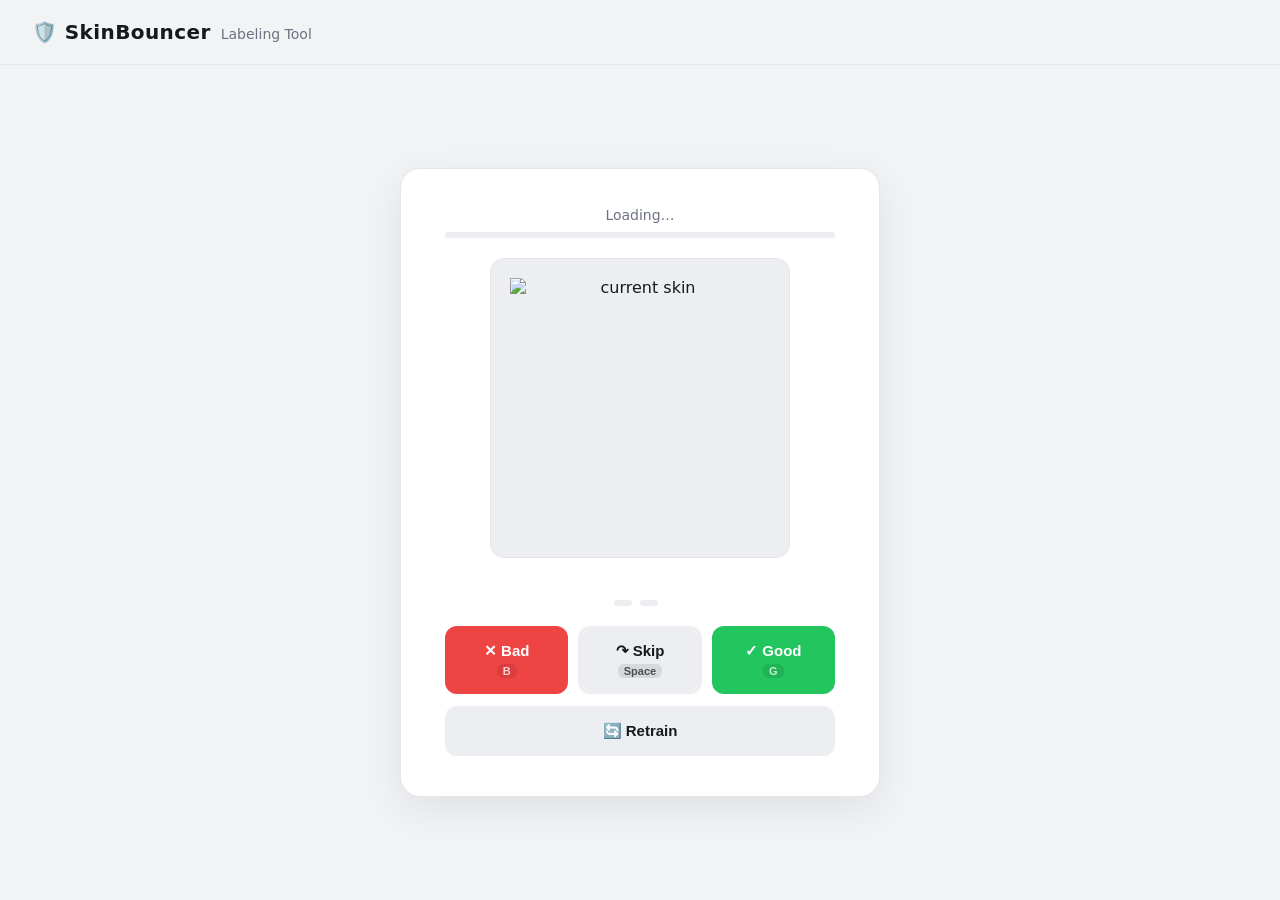
==== labeling_tool/web/index.html @ 82145b78 "Live training progress and cross-run comparison for the Retrain button Retrain now runs on a backgro" ====
<!doctype html>
<html lang="en">
<head>
  <meta charset="utf-8" />
  <title>SkinBouncer Labeling Tool</title>
  <link rel="stylesheet" href="style.css" />
</head>
<body>
  <header class="topbar">
    <span class="logo">🛡️ SkinBouncer</span>
    <span class="subtitle">Labeling Tool</span>
  </header>

  <main class="stage">
    <div class="card">
      <div class="progress">
        <span id="progress-text">Loading…</span>
        <div class="progress-bar"><div id="progress-fill" class="progress-fill"></div></div>
      </div>

      <div class="image-frame">
        <img id="skin-image" alt="current skin" />
        <div id="done-message" class="done-message hidden">
          <div class="done-emoji">🎉</div>
          <div>All images reviewed!</div>
        </div>
      </div>

      <div id="filename" class="filename"></div>

      <div id="meta-row" class="meta-row hidden">
        <span id="meta-recorded" class="meta-badge"></span>
        <span id="meta-reason" class="meta-badge"></span>
        <span id="meta-prob" class="meta-prob"></span>
      </div>

      <div class="actions">
        <button id="btn-bad" class="btn btn-bad" onclick="decide('bad')">
          ✕ Bad <span class="key">B</span>
        </button>
        <button id="btn-skip" class="btn btn-skip" onclick="decide('skip')">
          ↷ Skip <span class="key">Space</span>
        </button>
        <button id="btn-good" class="btn btn-good" onclick="decide('good')">
          ✓ Good <span class="key">G</span>
        </button>
      </div>

      <div id="training-progress" class="training-progress hidden">
        <div id="training-epoch-label" class="training-epoch-label"></div>
        <canvas id="training-chart" width="392" height="120"></canvas>
      </div>

      <div id="run-comparison" class="run-comparison hidden"></div>

      <button id="btn-retrain" class="btn btn-retrain hidden" onclick="retrain()">🔄 Retrain</button>
    </div>
  </main>

  <script src="app.js"></script>
</body>
</html>
---- labeling_tool/web/style.css ----
:root {
  --bg: #f2f3f5;
  --panel: #ffffff;
  --panel-border: #e4e6eb;
  --text: #16181d;
  --muted: #6b7280;
  --frame-bg: #eceef1;
  --neutral-btn: #eceef1;
  --neutral-btn-hover: #e2e4e9;
  --good: #22c55e;
  --bad: #ef4444;
  --accent: #14b8a6;
}

@media (prefers-color-scheme: dark) {
  :root {
    --bg: #16181d;
    --panel: #1e2128;
    --panel-border: #2b2f38;
    --text: #f5f6f8;
    --muted: #9099a8;
    --frame-bg: #14161b;
    --neutral-btn: #2b2f38;
    --neutral-btn-hover: #363b46;
  }
}

* {
  box-sizing: border-box;
}

html, body {
  height: 100%;
  margin: 0;
}

body {
  background: var(--bg);
  color: var(--text);
  font-family: "Segoe UI", "Inter", system-ui, sans-serif;
  display: flex;
  flex-direction: column;
  user-select: none;
}

.topbar {
  padding: 20px 32px;
  display: flex;
  align-items: baseline;
  gap: 10px;
  border-bottom: 1px solid var(--panel-border);
}

.logo {
  font-size: 20px;
  font-weight: 700;
  letter-spacing: 0.02em;
}

.subtitle {
  color: var(--muted);
  font-size: 14px;
}

.stage {
  flex: 1;
  display: flex;
  align-items: center;
  justify-content: center;
  padding: 24px;
}

.card {
  background: var(--panel);
  border: 1px solid var(--panel-border);
  border-radius: 20px;
  padding: 36px 44px 40px;
  width: 480px;
  box-shadow: 0 12px 40px rgba(0, 0, 0, 0.08);
  text-align: center;
}

.progress {
  margin-bottom: 20px;
}

#progress-text {
  font-size: 14px;
  color: var(--muted);
}

.progress-bar {
  margin-top: 8px;
  height: 6px;
  border-radius: 3px;
  background: var(--neutral-btn);
  overflow: hidden;
}

.progress-fill {
  height: 100%;
  width: 0%;
  background: var(--accent);
  transition: width 0.2s ease;
}

.image-frame {
  position: relative;
  width: 300px;
  height: 300px;
  margin: 0 auto 16px;
  background: var(--frame-bg);
  border: 1px solid var(--panel-border);
  border-radius: 14px;
  display: flex;
  align-items: center;
  justify-content: center;
  overflow: hidden;
}

#skin-image {
  width: 260px;
  height: 260px;
  object-fit: contain;
  image-rendering: pixelated;
}

.done-message {
  position: absolute;
  inset: 0;
  display: flex;
  flex-direction: column;
  align-items: center;
  justify-content: center;
  gap: 8px;
  font-size: 16px;
  font-weight: 600;
}

.done-emoji {
  font-size: 42px;
}

.hidden {
  display: none;
}

.filename {
  color: var(--muted);
  font-size: 13px;
  margin-bottom: 24px;
  min-height: 16px;
  word-break: break-all;
}

.meta-row {
  display: flex;
  align-items: center;
  justify-content: center;
  gap: 8px;
  margin: -14px 0 20px;
  flex-wrap: wrap;
}

.meta-badge {
  font-size: 12px;
  font-weight: 600;
  padding: 3px 9px;
  border-radius: 999px;
  background: var(--neutral-btn);
  color: var(--text);
}

.meta-prob {
  font-size: 12px;
  color: var(--muted);
  font-variant-numeric: tabular-nums;
}

.actions {
  display: flex;
  gap: 10px;
  justify-content: center;
}

.btn {
  flex: 1;
  border: 2px solid transparent;
  border-radius: 12px;
  padding: 14px 10px;
  font-size: 15px;
  font-weight: 700;
  cursor: pointer;
  display: flex;
  flex-direction: column;
  align-items: center;
  gap: 4px;
  transition: filter 0.08s ease, transform 0.08s ease, border-color 0.08s ease;
}

.btn:hover {
  filter: brightness(1.06);
}

.btn:active {
  transform: scale(0.96);
}

.btn:focus-visible {
  outline: none;
  border-color: var(--accent);
}

.btn:disabled {
  opacity: 0.6;
  cursor: default;
  transform: none;
}

.btn .key {
  font-size: 11px;
  font-weight: 600;
  opacity: 0.75;
  background: rgba(0, 0, 0, 0.12);
  padding: 1px 6px;
  border-radius: 6px;
}

.btn-good {
  background: var(--good);
  color: #ffffff;
}

.btn-bad {
  background: var(--bad);
  color: #ffffff;
}

.btn-skip {
  background: var(--neutral-btn);
  color: var(--text);
}

.btn-skip:hover {
  background: var(--neutral-btn-hover);
}

.btn-retrain {
  width: 100%;
  margin-top: 12px;
  background: var(--neutral-btn);
  color: var(--text);
}

.btn-retrain:hover {
  background: var(--neutral-btn-hover);
}

.training-progress {
  margin-top: 14px;
  padding: 12px;
  border: 1px solid var(--panel-border);
  border-radius: 12px;
  background: var(--frame-bg);
}

.training-epoch-label {
  font-size: 12px;
  color: var(--muted);
  margin-bottom: 6px;
  font-variant-numeric: tabular-nums;
}

#training-chart {
  display: block;
  width: 100%;
  height: 120px;
}

.run-comparison {
  margin-top: 14px;
  padding: 10px 12px;
  border-radius: 12px;
  background: var(--neutral-btn);
  font-size: 12px;
  color: var(--text);
  text-align: left;
  line-height: 1.6;
}

/* Marks whichever of Good/Bad matches the image's currently recorded class, in the
   active-learning queue - so the user sees at a glance which click is a confirmation
   vs. a relabel before pressing it. Unused (never applied) in the plain labeling tool. */
.btn-current {
  border-color: var(--accent);
  box-shadow: 0 0 0 2px var(--accent) inset;
}
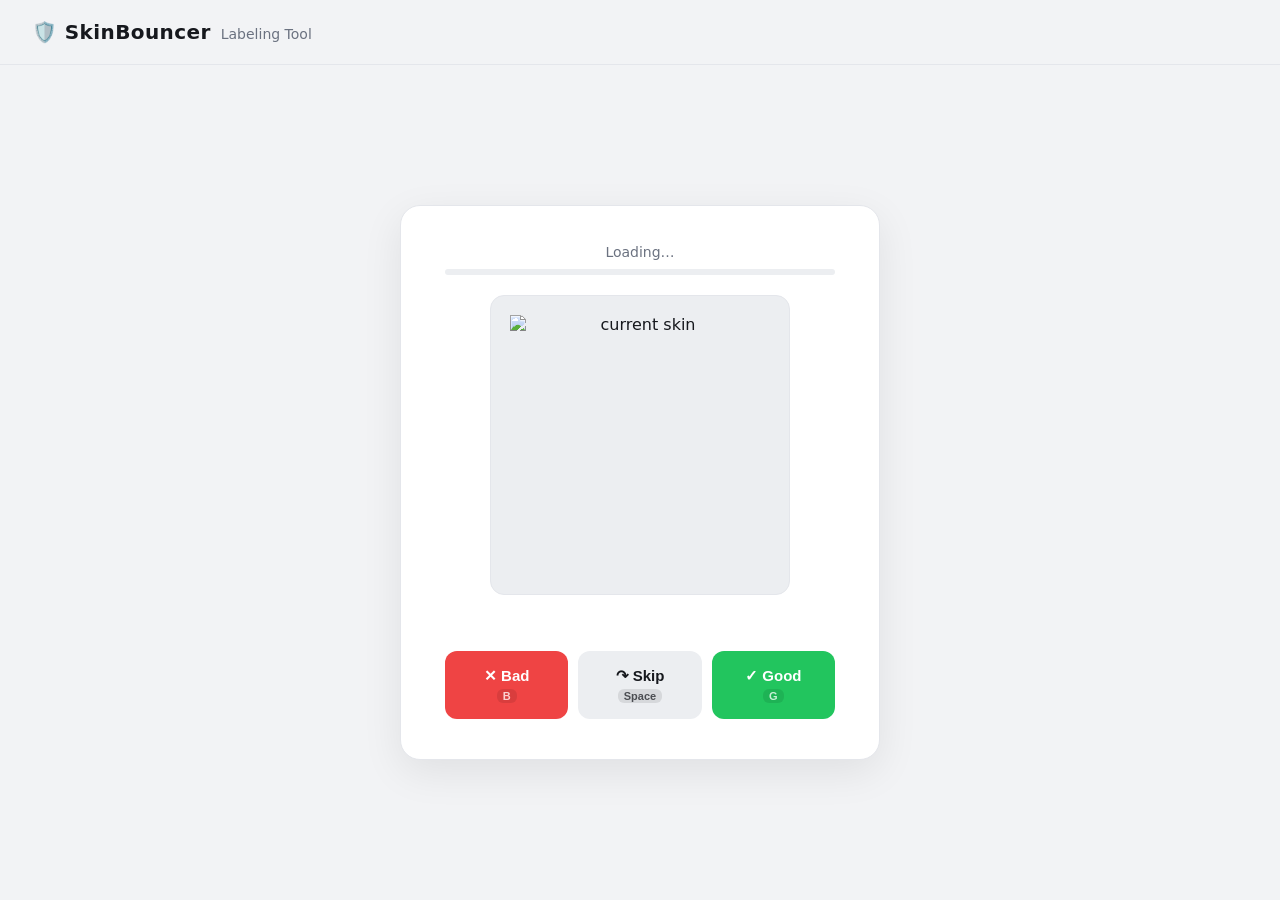
==== commit d4eab15d: "feat: Add test confusion matrix and improve training visualizations Introduce a new confusion matrix" ====
--- a/labeling_tool/web/index.html
+++ b/labeling_tool/web/index.html
@@ -48,10 +48,30 @@
 
       <div id="training-progress" class="training-progress hidden">
         <div id="training-epoch-label" class="training-epoch-label"></div>
-        <canvas id="training-chart" width="392" height="120"></canvas>
+        <div class="chart-legend">
+          <span class="legend-item"><span class="legend-swatch swatch-train"></span>Training</span>
+          <span class="legend-item"><span class="legend-swatch swatch-val"></span>Validation (unseen during training)</span>
+        </div>
+        <canvas id="training-chart" width="392" height="150"></canvas>
       </div>
 
       <div id="run-comparison" class="run-comparison hidden"></div>
+
+      <div id="confusion-matrix" class="confusion-matrix hidden">
+        <div id="confusion-matrix-headline" class="confusion-matrix-headline"></div>
+        <div class="confusion-matrix-grid">
+          <div class="cm-corner"></div>
+          <div class="cm-axis-label">Predicted good</div>
+          <div class="cm-axis-label">Predicted bad</div>
+          <div class="cm-axis-label">Actually good</div>
+          <div id="cm-tn" class="confusion-matrix-cell correct"></div>
+          <div id="cm-fp" class="confusion-matrix-cell incorrect"></div>
+          <div class="cm-axis-label">Actually bad</div>
+          <div id="cm-fn" class="confusion-matrix-cell incorrect"></div>
+          <div id="cm-tp" class="confusion-matrix-cell correct"></div>
+        </div>
+        <div class="confusion-matrix-caption">Measured on test images the model never trained or tuned on.</div>
+      </div>
 
       <button id="btn-retrain" class="btn btn-retrain hidden" onclick="retrain()">🔄 Retrain</button>
     </div>
--- a/labeling_tool/web/style.css
+++ b/labeling_tool/web/style.css
@@ -10,6 +10,10 @@
   --good: #22c55e;
   --bad: #ef4444;
   --accent: #14b8a6;
+  --series-train: #f59e0b;
+  --series-val: #14b8a6;
+  --good-tint: rgba(34, 197, 94, 0.14);
+  --bad-tint: rgba(239, 68, 68, 0.14);
 }
 
 @media (prefers-color-scheme: dark) {
@@ -22,6 +26,8 @@
     --frame-bg: #14161b;
     --neutral-btn: #2b2f38;
     --neutral-btn-hover: #363b46;
+    --good-tint: rgba(34, 197, 94, 0.22);
+    --bad-tint: rgba(239, 68, 68, 0.22);
   }
 }
 
@@ -141,8 +147,13 @@
   font-size: 42px;
 }
 
+/* !important: this utility class is applied alongside other classes (.btn, .meta-row,
+   ...) that set their own `display`. Without !important, equal-specificity cascade
+   order (not the .hidden toggle) would decide visibility - e.g. .btn's `display: flex`
+   sits later in this file than .hidden and would win, leaving "hidden" buttons visible
+   and clickable despite the class being set correctly. */
 .hidden {
-  display: none;
+  display: none !important;
 }
 
 .filename {
@@ -271,10 +282,39 @@
   font-variant-numeric: tabular-nums;
 }
 
+.chart-legend {
+  display: flex;
+  gap: 14px;
+  margin-bottom: 8px;
+}
+
+.legend-item {
+  display: flex;
+  align-items: center;
+  gap: 5px;
+  font-size: 11px;
+  color: var(--muted);
+}
+
+.legend-swatch {
+  width: 10px;
+  height: 10px;
+  border-radius: 2px;
+  flex: none;
+}
+
+.swatch-train {
+  background: var(--series-train);
+}
+
+.swatch-val {
+  background: var(--series-val);
+}
+
 #training-chart {
   display: block;
   width: 100%;
-  height: 120px;
+  height: 150px;
 }
 
 .run-comparison {
@@ -282,10 +322,131 @@
   padding: 10px 12px;
   border-radius: 12px;
   background: var(--neutral-btn);
-  font-size: 12px;
-  color: var(--text);
   text-align: left;
-  line-height: 1.6;
+}
+
+.run-comparison-headline {
+  font-size: 13px;
+  font-weight: 600;
+  margin-bottom: 10px;
+}
+
+.run-comparison-note {
+  font-size: 11px;
+  color: var(--muted);
+}
+
+.run-comparison-track {
+  display: flex;
+  align-items: flex-end;
+  gap: 8px;
+  height: 110px;
+}
+
+.run-comparison-bar {
+  flex: 1;
+  display: flex;
+  flex-direction: column;
+  align-items: center;
+  justify-content: flex-end;
+  height: 100%;
+}
+
+.run-comparison-value {
+  font-size: 11px;
+  font-variant-numeric: tabular-nums;
+  margin-bottom: 4px;
+}
+
+.run-comparison-fill {
+  width: 100%;
+  min-height: 4px;
+  border-radius: 6px 6px 0 0;
+  background: var(--panel-border);
+}
+
+.run-comparison-fill.current {
+  background: var(--accent);
+}
+
+.run-comparison-label {
+  font-size: 10px;
+  color: var(--muted);
+  margin-top: 6px;
+  text-align: center;
+}
+
+.run-comparison-delta {
+  font-size: 10px;
+  margin-top: 2px;
+  font-weight: 600;
+}
+
+.run-comparison-delta.up {
+  color: var(--good);
+}
+
+.run-comparison-delta.down {
+  color: var(--bad);
+}
+
+.confusion-matrix {
+  margin-top: 14px;
+  padding: 10px 12px;
+  border-radius: 12px;
+  background: var(--neutral-btn);
+  text-align: left;
+}
+
+.confusion-matrix-headline {
+  font-size: 13px;
+  font-weight: 600;
+  margin-bottom: 10px;
+}
+
+.confusion-matrix-grid {
+  display: grid;
+  grid-template-columns: auto 1fr 1fr;
+  gap: 4px;
+  align-items: center;
+}
+
+.cm-axis-label {
+  font-size: 11px;
+  font-weight: 600;
+  color: var(--muted);
+  text-align: center;
+  padding: 0 4px;
+}
+
+.confusion-matrix-cell {
+  border-radius: 8px;
+  padding: 10px 6px;
+  text-align: center;
+}
+
+.confusion-matrix-cell.correct {
+  background: var(--good-tint);
+}
+
+.confusion-matrix-cell.incorrect {
+  background: var(--bad-tint);
+}
+
+.confusion-matrix-cell .count {
+  font-size: 16px;
+  font-weight: 700;
+}
+
+.confusion-matrix-cell .pct {
+  font-size: 11px;
+  color: var(--muted);
+}
+
+.confusion-matrix-caption {
+  font-size: 11px;
+  color: var(--muted);
+  margin-top: 8px;
 }
 
 /* Marks whichever of Good/Bad matches the image's currently recorded class, in the
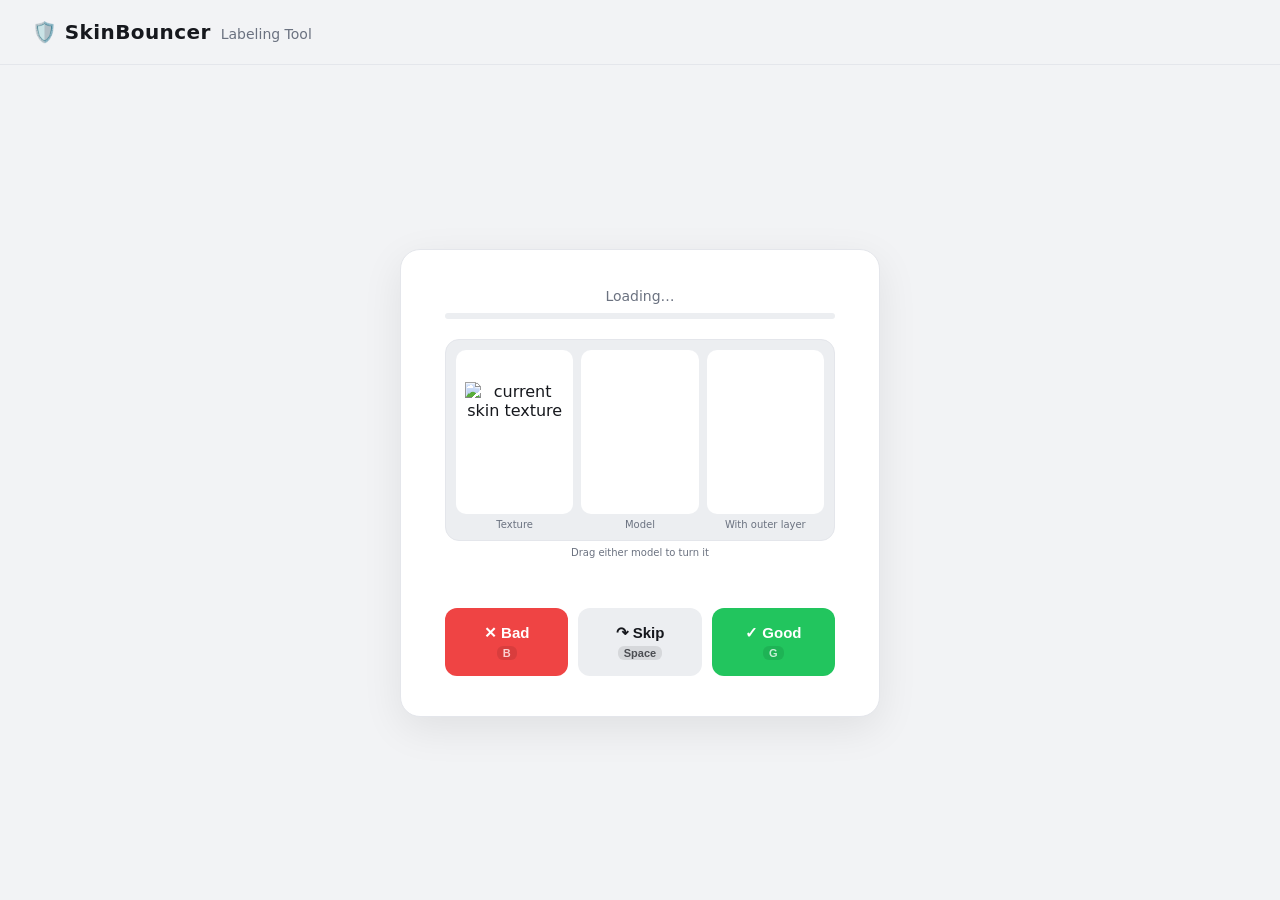
==== commit fb483a1d: "Show rotatable 3D skin renders beside the texture (#36) The review screen showed only the flat 64x64" ====
--- a/labeling_tool/web/index.html
+++ b/labeling_tool/web/index.html
@@ -19,12 +19,33 @@
       </div>
 
       <div class="image-frame">
-        <img id="skin-image" alt="current skin" />
+        <div id="skin-views" class="skin-views">
+          <figure class="skin-view">
+            <div class="skin-view-body">
+              <img id="skin-image" alt="current skin texture" />
+            </div>
+            <figcaption class="skin-view-label">Texture</figcaption>
+          </figure>
+          <figure class="skin-view">
+            <div class="skin-view-body">
+              <canvas id="skin-model" class="skin-canvas"></canvas>
+            </div>
+            <figcaption class="skin-view-label">Model</figcaption>
+          </figure>
+          <figure class="skin-view">
+            <div class="skin-view-body">
+              <canvas id="skin-model-layers" class="skin-canvas"></canvas>
+            </div>
+            <figcaption class="skin-view-label">With outer layer</figcaption>
+          </figure>
+        </div>
         <div id="done-message" class="done-message hidden">
           <div class="done-emoji">🎉</div>
           <div>All images reviewed!</div>
         </div>
       </div>
+
+      <div id="skin-views-hint" class="skin-views-hint">Drag either model to turn it</div>
 
       <div id="filename" class="filename"></div>
 
@@ -59,6 +80,7 @@
 
       <div id="confusion-matrix" class="confusion-matrix hidden">
         <div id="confusion-matrix-headline" class="confusion-matrix-headline"></div>
+        <div id="test-rates" class="test-rates"></div>
         <div class="confusion-matrix-grid">
           <div class="cm-corner"></div>
           <div class="cm-axis-label">Predicted good</div>
@@ -71,12 +93,16 @@
           <div id="cm-tp" class="confusion-matrix-cell correct"></div>
         </div>
         <div class="confusion-matrix-caption">Measured on test images the model never trained or tuned on.</div>
+        <div id="curation-note" class="curation-note hidden"></div>
       </div>
 
       <button id="btn-retrain" class="btn btn-retrain hidden" onclick="retrain()">🔄 Retrain</button>
+      <button id="btn-export" class="btn btn-export hidden" onclick="exportDetector()">📦 Export detector</button>
+      <div id="export-result" class="export-result hidden"></div>
     </div>
   </main>
 
+  <script src="skin3d.js"></script>
   <script src="app.js"></script>
 </body>
 </html>
--- a/labeling_tool/web/style.css
+++ b/labeling_tool/web/style.css
@@ -14,6 +14,9 @@
   --series-val: #14b8a6;
   --good-tint: rgba(34, 197, 94, 0.14);
   --bad-tint: rgba(239, 68, 68, 0.14);
+  /* Past-round bars need to read against --neutral-btn, which --panel-border happens to
+     match exactly in dark mode - reusing it there left those bars invisible. */
+  --bar-idle: #d3d7de;
 }
 
 @media (prefers-color-scheme: dark) {
@@ -28,6 +31,7 @@
     --neutral-btn-hover: #363b46;
     --good-tint: rgba(34, 197, 94, 0.22);
     --bad-tint: rgba(239, 68, 68, 0.22);
+    --bar-idle: #495060;
   }
 }
 
@@ -112,23 +116,73 @@
 
 .image-frame {
   position: relative;
-  width: 300px;
-  height: 300px;
-  margin: 0 auto 16px;
+  /* min-height, not a fixed height: the frame has to keep its shape when .skin-views
+     is hidden on the done screen, or the absolutely-positioned done message would have
+     nothing to fill. */
+  min-height: 200px;
+  margin: 0 auto 6px;
+  padding: 10px;
   background: var(--frame-bg);
   border: 1px solid var(--panel-border);
   border-radius: 14px;
+  overflow: hidden;
+}
+
+.skin-views {
+  display: flex;
+  gap: 8px;
+}
+
+.skin-view {
+  flex: 1;
+  /* Without this a wide canvas would refuse to shrink below its own content size and
+     push the three panels past the card's edge. */
+  min-width: 0;
+  margin: 0;
+  display: flex;
+  flex-direction: column;
+  gap: 5px;
+}
+
+.skin-view-body {
+  height: 164px;
+  border-radius: 10px;
+  background: var(--panel);
   display: flex;
   align-items: center;
   justify-content: center;
   overflow: hidden;
 }
 
+.skin-view-label {
+  font-size: 10px;
+  color: var(--muted);
+  text-align: center;
+}
+
 #skin-image {
-  width: 260px;
-  height: 260px;
+  width: 100px;
+  height: 100px;
   object-fit: contain;
   image-rendering: pixelated;
+}
+
+.skin-canvas {
+  width: 100%;
+  height: 100%;
+  cursor: grab;
+  /* Stops the drag being swallowed as a scroll/zoom gesture before pointermove fires. */
+  touch-action: none;
+}
+
+.skin-canvas:active {
+  cursor: grabbing;
+}
+
+.skin-views-hint {
+  font-size: 10px;
+  color: var(--muted);
+  margin-bottom: 10px;
 }
 
 .done-message {
@@ -362,7 +416,7 @@
   width: 100%;
   min-height: 4px;
   border-radius: 6px 6px 0 0;
-  background: var(--panel-border);
+  background: var(--bar-idle);
 }
 
 .run-comparison-fill.current {
@@ -449,6 +503,69 @@
   margin-top: 8px;
 }
 
+/* Plain-language restatement of recall/precision, sitting between the headline and the
+   grid - the grid alone answers "how many of each kind of mistake", these two lines
+   answer "how good is it at the job" without naming a single metric. */
+.test-rates {
+  display: flex;
+  flex-direction: column;
+  gap: 4px;
+  margin-bottom: 10px;
+}
+
+.test-rate {
+  display: flex;
+  align-items: baseline;
+  justify-content: space-between;
+  gap: 10px;
+  font-size: 12px;
+}
+
+.test-rate .test-rate-value {
+  font-weight: 700;
+  font-variant-numeric: tabular-nums;
+  white-space: nowrap;
+}
+
+.test-rate .test-rate-detail {
+  color: var(--muted);
+  font-weight: 400;
+  font-size: 11px;
+  margin-left: 4px;
+}
+
+/* Warning tint rather than the muted caption treatment: an uncurated test set means
+   every number above it is only as good as the original bulk sort, which the operator
+   needs to notice before exporting, not read past. */
+.curation-note {
+  font-size: 11px;
+  margin-top: 8px;
+  padding: 7px 9px;
+  border-radius: 8px;
+  background: var(--bad-tint);
+}
+
+.btn-export {
+  width: 100%;
+  margin-top: 10px;
+  background: var(--accent);
+  color: #ffffff;
+}
+
+.export-result {
+  font-size: 11px;
+  margin-top: 8px;
+  padding: 7px 9px;
+  border-radius: 8px;
+  background: var(--good-tint);
+  text-align: left;
+  word-break: break-all;
+}
+
+.export-result.failed {
+  background: var(--bad-tint);
+}
+
 /* Marks whichever of Good/Bad matches the image's currently recorded class, in the
    active-learning queue - so the user sees at a glance which click is a confirmation
    vs. a relabel before pressing it. Unused (never applied) in the plain labeling tool. */
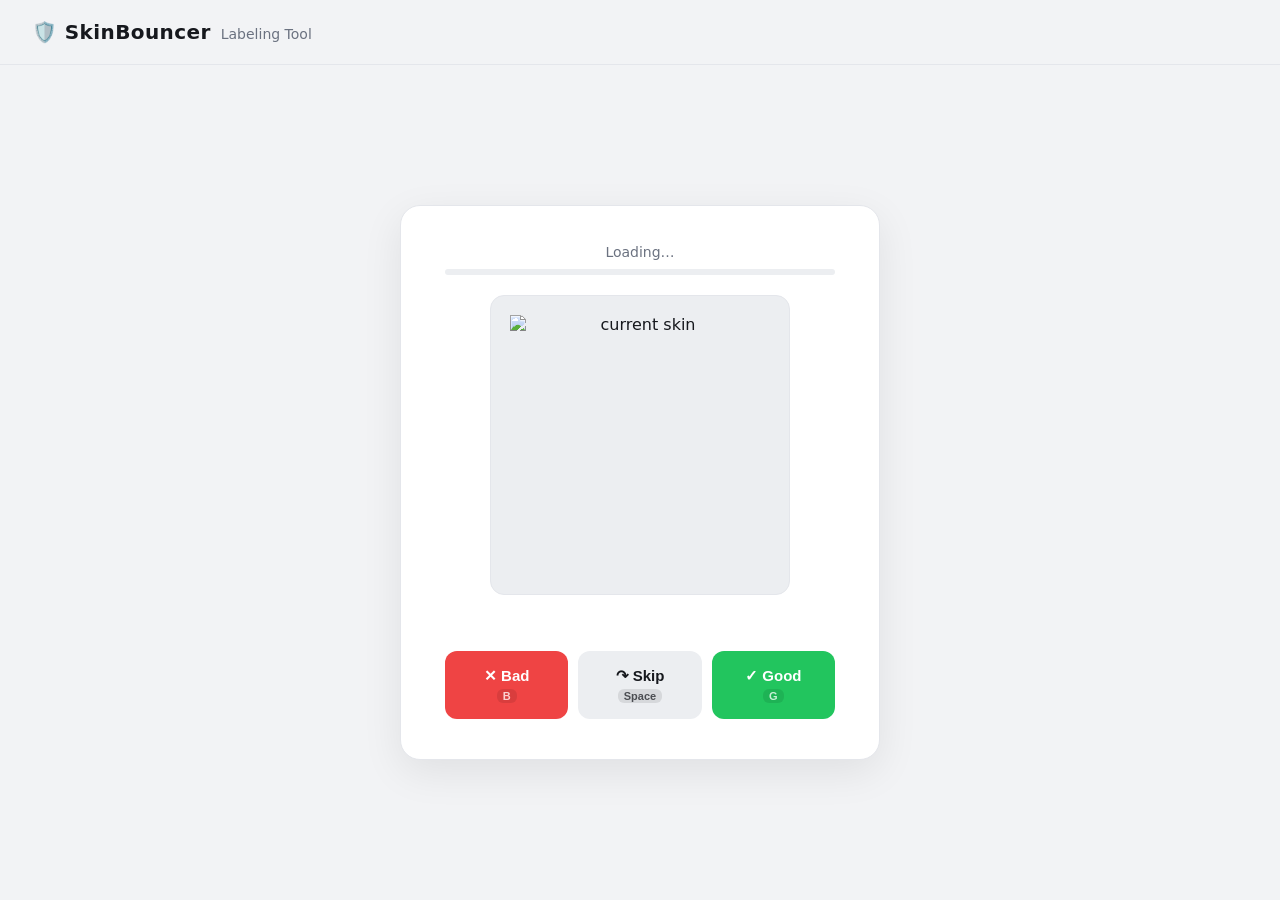
==== commit 5d1d0a7c: "Merge pull request #37 from tobneu/feat/threshold-tuning-and-export Test-set metrics and detector ex" ====
--- a/labeling_tool/web/index.html
+++ b/labeling_tool/web/index.html
@@ -19,33 +19,12 @@
       </div>
 
       <div class="image-frame">
-        <div id="skin-views" class="skin-views">
-          <figure class="skin-view">
-            <div class="skin-view-body">
-              <img id="skin-image" alt="current skin texture" />
-            </div>
-            <figcaption class="skin-view-label">Texture</figcaption>
-          </figure>
-          <figure class="skin-view">
-            <div class="skin-view-body">
-              <canvas id="skin-model" class="skin-canvas"></canvas>
-            </div>
-            <figcaption class="skin-view-label">Model</figcaption>
-          </figure>
-          <figure class="skin-view">
-            <div class="skin-view-body">
-              <canvas id="skin-model-layers" class="skin-canvas"></canvas>
-            </div>
-            <figcaption class="skin-view-label">With outer layer</figcaption>
-          </figure>
-        </div>
+        <img id="skin-image" alt="current skin" />
         <div id="done-message" class="done-message hidden">
           <div class="done-emoji">🎉</div>
           <div>All images reviewed!</div>
         </div>
       </div>
-
-      <div id="skin-views-hint" class="skin-views-hint">Drag either model to turn it</div>
 
       <div id="filename" class="filename"></div>
 
@@ -102,7 +81,6 @@
     </div>
   </main>
 
-  <script src="skin3d.js"></script>
   <script src="app.js"></script>
 </body>
 </html>
--- a/labeling_tool/web/style.css
+++ b/labeling_tool/web/style.css
@@ -14,9 +14,6 @@
   --series-val: #14b8a6;
   --good-tint: rgba(34, 197, 94, 0.14);
   --bad-tint: rgba(239, 68, 68, 0.14);
-  /* Past-round bars need to read against --neutral-btn, which --panel-border happens to
-     match exactly in dark mode - reusing it there left those bars invisible. */
-  --bar-idle: #d3d7de;
 }
 
 @media (prefers-color-scheme: dark) {
@@ -31,7 +28,6 @@
     --neutral-btn-hover: #363b46;
     --good-tint: rgba(34, 197, 94, 0.22);
     --bad-tint: rgba(239, 68, 68, 0.22);
-    --bar-idle: #495060;
   }
 }
 
@@ -116,73 +112,23 @@
 
 .image-frame {
   position: relative;
-  /* min-height, not a fixed height: the frame has to keep its shape when .skin-views
-     is hidden on the done screen, or the absolutely-positioned done message would have
-     nothing to fill. */
-  min-height: 200px;
-  margin: 0 auto 6px;
-  padding: 10px;
+  width: 300px;
+  height: 300px;
+  margin: 0 auto 16px;
   background: var(--frame-bg);
   border: 1px solid var(--panel-border);
   border-radius: 14px;
-  overflow: hidden;
-}
-
-.skin-views {
-  display: flex;
-  gap: 8px;
-}
-
-.skin-view {
-  flex: 1;
-  /* Without this a wide canvas would refuse to shrink below its own content size and
-     push the three panels past the card's edge. */
-  min-width: 0;
-  margin: 0;
-  display: flex;
-  flex-direction: column;
-  gap: 5px;
-}
-
-.skin-view-body {
-  height: 164px;
-  border-radius: 10px;
-  background: var(--panel);
   display: flex;
   align-items: center;
   justify-content: center;
   overflow: hidden;
 }
 
-.skin-view-label {
-  font-size: 10px;
-  color: var(--muted);
-  text-align: center;
-}
-
 #skin-image {
-  width: 100px;
-  height: 100px;
+  width: 260px;
+  height: 260px;
   object-fit: contain;
   image-rendering: pixelated;
-}
-
-.skin-canvas {
-  width: 100%;
-  height: 100%;
-  cursor: grab;
-  /* Stops the drag being swallowed as a scroll/zoom gesture before pointermove fires. */
-  touch-action: none;
-}
-
-.skin-canvas:active {
-  cursor: grabbing;
-}
-
-.skin-views-hint {
-  font-size: 10px;
-  color: var(--muted);
-  margin-bottom: 10px;
 }
 
 .done-message {
@@ -416,7 +362,7 @@
   width: 100%;
   min-height: 4px;
   border-radius: 6px 6px 0 0;
-  background: var(--bar-idle);
+  background: var(--panel-border);
 }
 
 .run-comparison-fill.current {
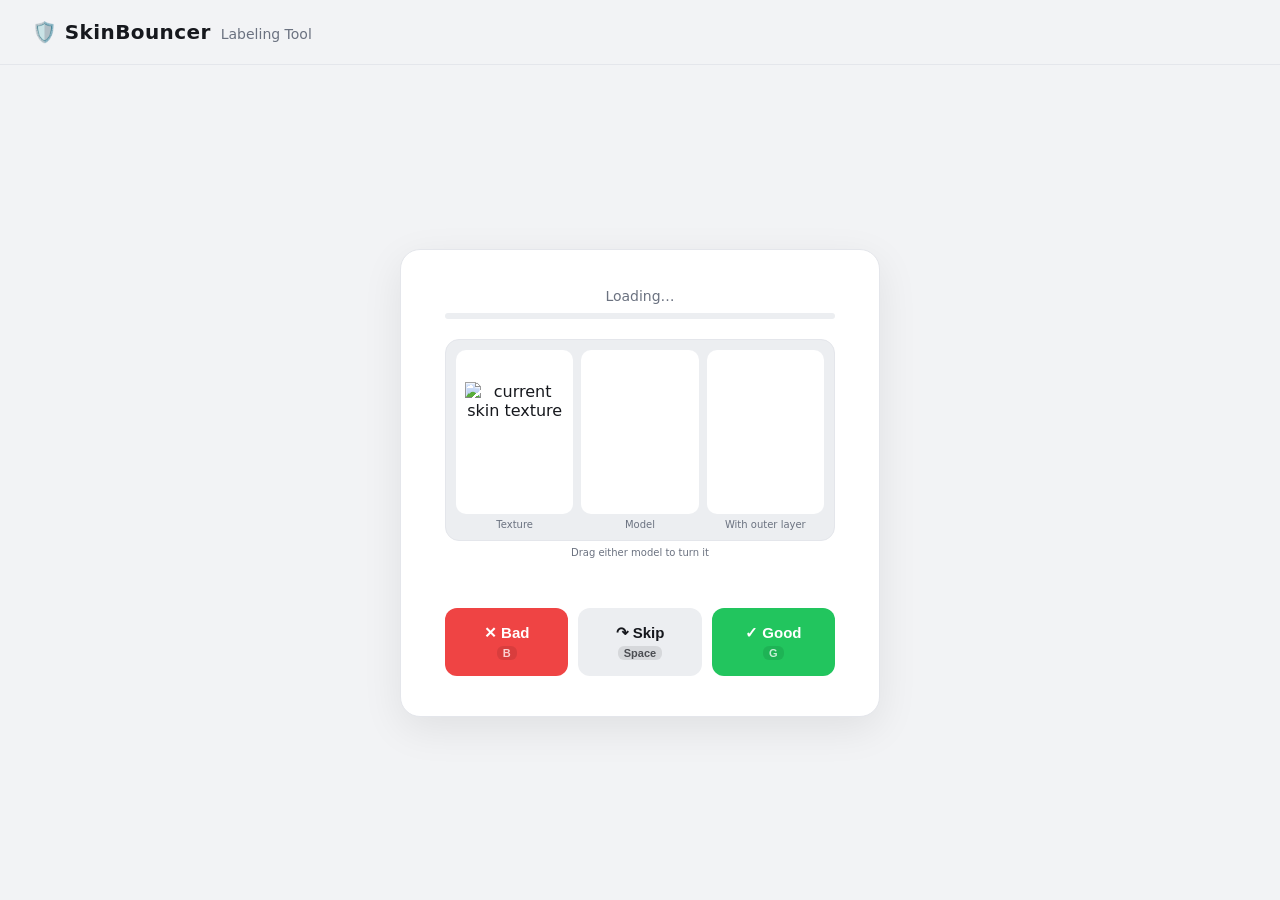
==== commit 72e8d3fd: "Merge pull request #39 from tobneu/feat/3d-model-viewer Rotatable 3D skin renders beside the texture" ====
--- a/labeling_tool/web/index.html
+++ b/labeling_tool/web/index.html
@@ -19,12 +19,33 @@
       </div>
 
       <div class="image-frame">
-        <img id="skin-image" alt="current skin" />
+        <div id="skin-views" class="skin-views">
+          <figure class="skin-view">
+            <div class="skin-view-body">
+              <img id="skin-image" alt="current skin texture" />
+            </div>
+            <figcaption class="skin-view-label">Texture</figcaption>
+          </figure>
+          <figure class="skin-view">
+            <div class="skin-view-body">
+              <canvas id="skin-model" class="skin-canvas"></canvas>
+            </div>
+            <figcaption class="skin-view-label">Model</figcaption>
+          </figure>
+          <figure class="skin-view">
+            <div class="skin-view-body">
+              <canvas id="skin-model-layers" class="skin-canvas"></canvas>
+            </div>
+            <figcaption class="skin-view-label">With outer layer</figcaption>
+          </figure>
+        </div>
         <div id="done-message" class="done-message hidden">
           <div class="done-emoji">🎉</div>
           <div>All images reviewed!</div>
         </div>
       </div>
+
+      <div id="skin-views-hint" class="skin-views-hint">Drag either model to turn it</div>
 
       <div id="filename" class="filename"></div>
 
@@ -81,6 +102,7 @@
     </div>
   </main>
 
+  <script src="skin3d.js"></script>
   <script src="app.js"></script>
 </body>
 </html>
--- a/labeling_tool/web/style.css
+++ b/labeling_tool/web/style.css
@@ -14,6 +14,9 @@
   --series-val: #14b8a6;
   --good-tint: rgba(34, 197, 94, 0.14);
   --bad-tint: rgba(239, 68, 68, 0.14);
+  /* Past-round bars need to read against --neutral-btn, which --panel-border happens to
+     match exactly in dark mode - reusing it there left those bars invisible. */
+  --bar-idle: #d3d7de;
 }
 
 @media (prefers-color-scheme: dark) {
@@ -28,6 +31,7 @@
     --neutral-btn-hover: #363b46;
     --good-tint: rgba(34, 197, 94, 0.22);
     --bad-tint: rgba(239, 68, 68, 0.22);
+    --bar-idle: #495060;
   }
 }
 
@@ -112,23 +116,73 @@
 
 .image-frame {
   position: relative;
-  width: 300px;
-  height: 300px;
-  margin: 0 auto 16px;
+  /* min-height, not a fixed height: the frame has to keep its shape when .skin-views
+     is hidden on the done screen, or the absolutely-positioned done message would have
+     nothing to fill. */
+  min-height: 200px;
+  margin: 0 auto 6px;
+  padding: 10px;
   background: var(--frame-bg);
   border: 1px solid var(--panel-border);
   border-radius: 14px;
+  overflow: hidden;
+}
+
+.skin-views {
+  display: flex;
+  gap: 8px;
+}
+
+.skin-view {
+  flex: 1;
+  /* Without this a wide canvas would refuse to shrink below its own content size and
+     push the three panels past the card's edge. */
+  min-width: 0;
+  margin: 0;
+  display: flex;
+  flex-direction: column;
+  gap: 5px;
+}
+
+.skin-view-body {
+  height: 164px;
+  border-radius: 10px;
+  background: var(--panel);
   display: flex;
   align-items: center;
   justify-content: center;
   overflow: hidden;
 }
 
+.skin-view-label {
+  font-size: 10px;
+  color: var(--muted);
+  text-align: center;
+}
+
 #skin-image {
-  width: 260px;
-  height: 260px;
+  width: 100px;
+  height: 100px;
   object-fit: contain;
   image-rendering: pixelated;
+}
+
+.skin-canvas {
+  width: 100%;
+  height: 100%;
+  cursor: grab;
+  /* Stops the drag being swallowed as a scroll/zoom gesture before pointermove fires. */
+  touch-action: none;
+}
+
+.skin-canvas:active {
+  cursor: grabbing;
+}
+
+.skin-views-hint {
+  font-size: 10px;
+  color: var(--muted);
+  margin-bottom: 10px;
 }
 
 .done-message {
@@ -362,7 +416,7 @@
   width: 100%;
   min-height: 4px;
   border-radius: 6px 6px 0 0;
-  background: var(--panel-border);
+  background: var(--bar-idle);
 }
 
 .run-comparison-fill.current {
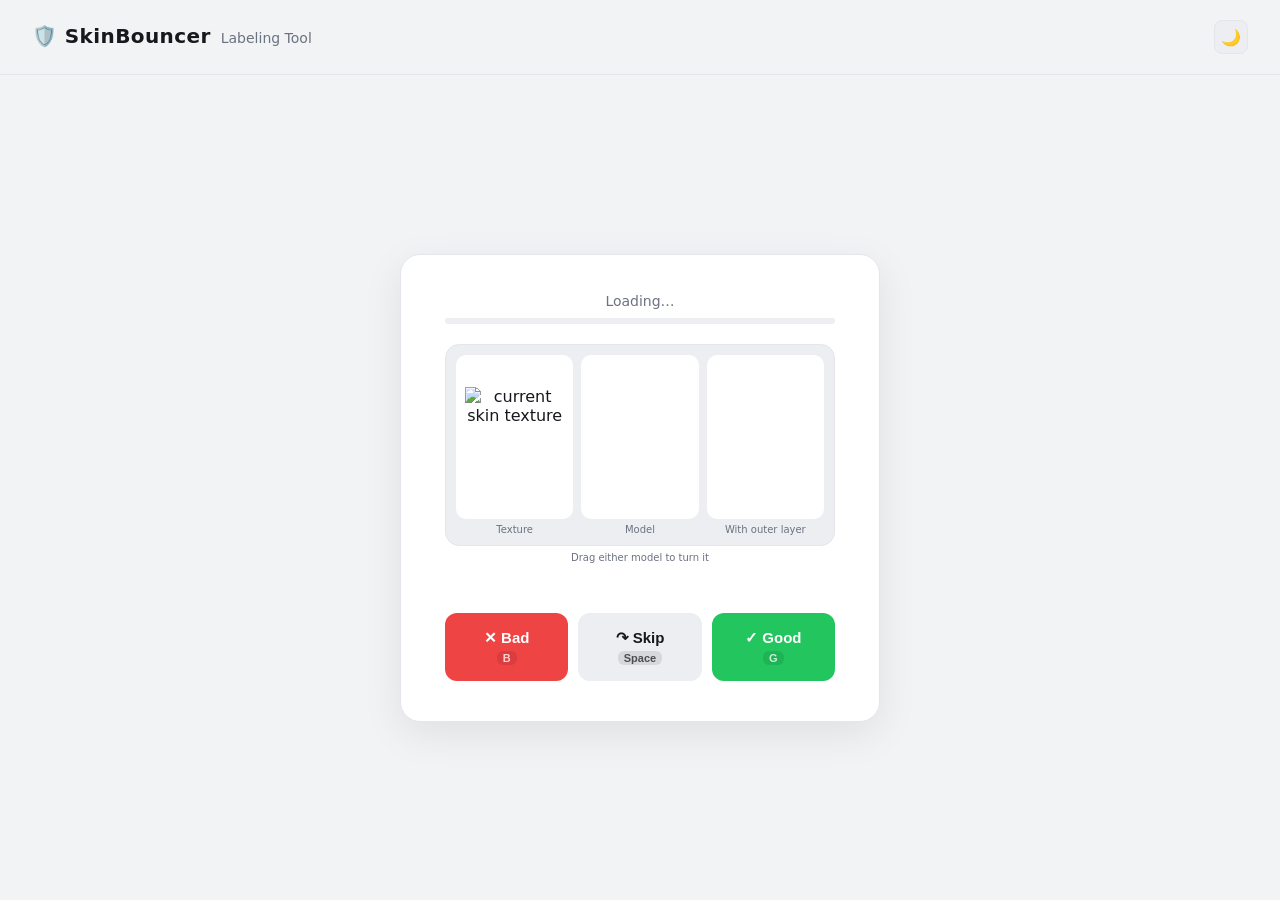
==== commit 3081352e: "Add a dark/light theme toggle to the labeling tool The app shell already followed the OS-level prefe" ====
--- a/labeling_tool/web/index.html
+++ b/labeling_tool/web/index.html
@@ -9,6 +9,8 @@
   <header class="topbar">
     <span class="logo">🛡️ SkinBouncer</span>
     <span class="subtitle">Labeling Tool</span>
+    <button id="theme-toggle" class="theme-toggle" onclick="toggleTheme()"
+            aria-label="Toggle light/dark theme" title="Toggle light/dark theme">🌙</button>
   </header>
 
   <main class="stage">
--- a/labeling_tool/web/style.css
+++ b/labeling_tool/web/style.css
@@ -35,6 +35,39 @@
   }
 }
 
+/* Manual override via the theme toggle, stored in labeling_tool/settings.py and applied
+   as a data-theme attribute on <html>. An attribute selector on :root is more specific
+   than a bare :root inside a media query, so either block below always beats the
+   prefers-color-scheme block above regardless of source order; no data-theme attribute
+   set falls through to that OS-level default unchanged. */
+:root[data-theme="light"] {
+  --bg: #f2f3f5;
+  --panel: #ffffff;
+  --panel-border: #e4e6eb;
+  --text: #16181d;
+  --muted: #6b7280;
+  --frame-bg: #eceef1;
+  --neutral-btn: #eceef1;
+  --neutral-btn-hover: #e2e4e9;
+  --good-tint: rgba(34, 197, 94, 0.14);
+  --bad-tint: rgba(239, 68, 68, 0.14);
+  --bar-idle: #d3d7de;
+}
+
+:root[data-theme="dark"] {
+  --bg: #16181d;
+  --panel: #1e2128;
+  --panel-border: #2b2f38;
+  --text: #f5f6f8;
+  --muted: #9099a8;
+  --frame-bg: #14161b;
+  --neutral-btn: #2b2f38;
+  --neutral-btn-hover: #363b46;
+  --good-tint: rgba(34, 197, 94, 0.22);
+  --bad-tint: rgba(239, 68, 68, 0.22);
+  --bar-idle: #495060;
+}
+
 * {
   box-sizing: border-box;
 }
@@ -70,6 +103,24 @@
 .subtitle {
   color: var(--muted);
   font-size: 14px;
+}
+
+.theme-toggle {
+  margin-left: auto;
+  width: 34px;
+  height: 34px;
+  display: flex;
+  align-items: center;
+  justify-content: center;
+  background: var(--neutral-btn);
+  border: 1px solid var(--panel-border);
+  border-radius: 8px;
+  font-size: 16px;
+  cursor: pointer;
+}
+
+.theme-toggle:hover {
+  background: var(--neutral-btn-hover);
 }
 
 .stage {
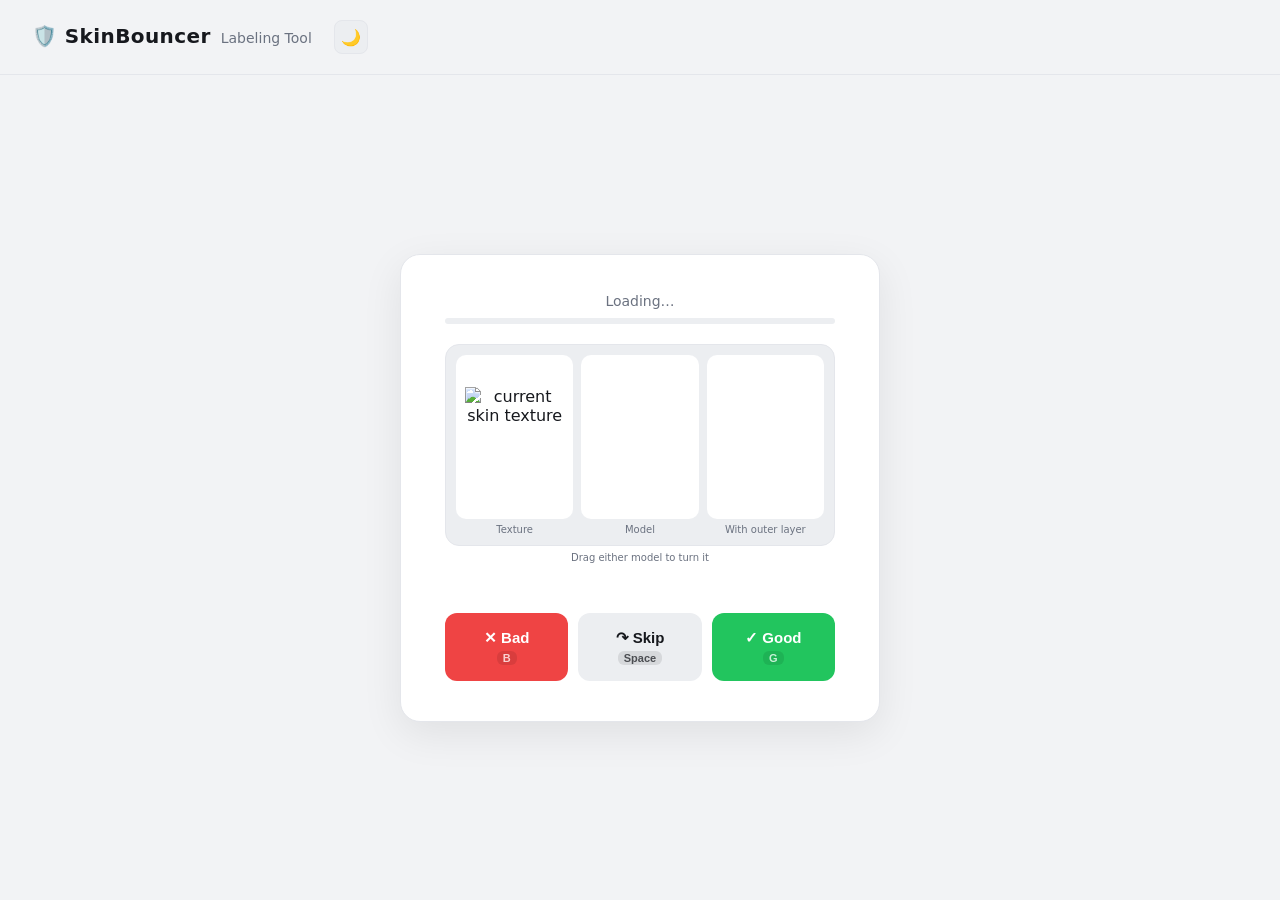
==== commit e873d750: "Add in-GUI project management: overview + new-project wizard Creating a project and choosing between" ====
--- a/labeling_tool/web/index.html
+++ b/labeling_tool/web/index.html
@@ -9,11 +9,68 @@
   <header class="topbar">
     <span class="logo">🛡️ SkinBouncer</span>
     <span class="subtitle">Labeling Tool</span>
+    <button id="back-to-overview" class="back-link hidden" onclick="backToOverview()">← All projects</button>
     <button id="theme-toggle" class="theme-toggle" onclick="toggleTheme()"
             aria-label="Toggle light/dark theme" title="Toggle light/dark theme">🌙</button>
   </header>
 
-  <main class="stage">
+  <main id="screen-overview" class="stage hidden">
+    <div class="card overview-card">
+      <div class="overview-header">
+        <h1 class="overview-title">Detector projects</h1>
+        <button id="btn-new-project" class="btn btn-new-project" onclick="startWizard()">+ New project</button>
+      </div>
+      <div id="project-list" class="project-list"></div>
+      <div id="project-list-empty" class="project-list-empty hidden">
+        No projects yet under this projects folder - click "New project" to create one.
+      </div>
+    </div>
+  </main>
+
+  <main id="screen-wizard" class="stage hidden">
+    <div class="card wizard-card">
+      <div id="wizard-step-name" class="wizard-step">
+        <h1 class="overview-title">New project</h1>
+        <label class="wizard-label" for="wizard-name-input">Project name</label>
+        <input id="wizard-name-input" class="wizard-input" type="text" placeholder="e.g. hate symbols" />
+        <div class="wizard-actions">
+          <button class="btn btn-neutral" onclick="backToOverview()">Cancel</button>
+          <button class="btn btn-accent" onclick="wizardStep('good')">Next →</button>
+        </div>
+      </div>
+
+      <div id="wizard-step-good" class="wizard-step hidden">
+        <h1 class="overview-title">Good-images folder</h1>
+        <p class="wizard-hint">Pick the folder of images that do <strong>not</strong> show the flagged category.</p>
+        <button class="btn btn-neutral wizard-folder-btn" onclick="wizardPickFolder('good')">📁 Choose folder…</button>
+        <div id="wizard-good-path" class="wizard-path"></div>
+        <div class="wizard-actions">
+          <button class="btn btn-neutral" onclick="wizardStep('name')">← Back</button>
+          <button id="wizard-good-next" class="btn btn-accent" onclick="wizardStep('bad')" disabled>Next →</button>
+        </div>
+      </div>
+
+      <div id="wizard-step-bad" class="wizard-step hidden">
+        <h1 class="overview-title">Bad-images folder</h1>
+        <p class="wizard-hint">Pick the folder of images that <strong>do</strong> show the flagged category. The folder name becomes the detector's category.</p>
+        <button class="btn btn-neutral wizard-folder-btn" onclick="wizardPickFolder('bad')">📁 Choose folder…</button>
+        <div id="wizard-bad-path" class="wizard-path"></div>
+        <div class="wizard-actions">
+          <button class="btn btn-neutral" onclick="wizardStep('good')">← Back</button>
+          <button id="wizard-create-btn" class="btn btn-accent" onclick="wizardCreate()" disabled>Create &amp; train →</button>
+        </div>
+        <div id="wizard-error" class="wizard-error hidden"></div>
+      </div>
+
+      <div id="wizard-step-training" class="wizard-step hidden">
+        <h1 class="overview-title">Training…</h1>
+        <p class="wizard-hint">First-time training on the new project. This lands in the review queue once it finishes.</p>
+        <div id="wizard-training-slot"></div>
+      </div>
+    </div>
+  </main>
+
+  <main id="screen-review" class="stage">
     <div class="card">
       <div class="progress">
         <span id="progress-text">Loading…</span>
--- a/labeling_tool/web/style.css
+++ b/labeling_tool/web/style.css
@@ -624,3 +624,220 @@
   border-color: var(--accent);
   box-shadow: 0 0 0 2px var(--accent) inset;
 }
+
+/* --------------------------------------------------------------------------
+   Project overview + new-project wizard (scripts/run_skinbouncer.py)
+   -------------------------------------------------------------------------- */
+
+.back-link {
+  margin-left: auto;
+  background: none;
+  border: none;
+  color: var(--muted);
+  font-size: 13px;
+  cursor: pointer;
+  padding: 6px 4px;
+}
+
+.back-link:hover {
+  color: var(--text);
+}
+
+/* Theme toggle no longer the rightmost element once the back-link can also show up -
+   it should sit last regardless of which of the two is present. */
+#theme-toggle {
+  margin-left: 12px;
+}
+
+.overview-card,
+.wizard-card {
+  width: 480px;
+  text-align: left;
+}
+
+.overview-header {
+  display: flex;
+  align-items: center;
+  justify-content: space-between;
+  gap: 12px;
+  margin-bottom: 20px;
+}
+
+.overview-title {
+  font-size: 19px;
+  font-weight: 700;
+  margin: 0;
+}
+
+.btn-new-project {
+  border: 1px solid var(--panel-border);
+  border-radius: 10px;
+  padding: 9px 14px;
+  font-size: 13px;
+  font-weight: 700;
+  cursor: pointer;
+  background: var(--accent);
+  color: #ffffff;
+  white-space: nowrap;
+}
+
+.btn-new-project:hover {
+  filter: brightness(1.06);
+}
+
+.project-list {
+  display: flex;
+  flex-direction: column;
+  gap: 10px;
+}
+
+.project-list-empty {
+  color: var(--muted);
+  font-size: 13px;
+  padding: 12px 2px;
+}
+
+.project-card {
+  display: flex;
+  align-items: center;
+  justify-content: space-between;
+  gap: 10px;
+  border: 1px solid var(--panel-border);
+  border-radius: 12px;
+  padding: 14px 16px;
+  cursor: pointer;
+  background: var(--frame-bg);
+}
+
+.project-card:hover {
+  background: var(--neutral-btn-hover);
+}
+
+.project-card-name {
+  font-size: 14px;
+  font-weight: 700;
+}
+
+.project-card-status {
+  font-size: 11px;
+  font-weight: 600;
+  padding: 3px 9px;
+  border-radius: 999px;
+  background: var(--good-tint);
+  color: var(--good);
+  white-space: nowrap;
+}
+
+.project-card-status.untrained {
+  background: var(--neutral-btn);
+  color: var(--muted);
+}
+
+.wizard-step h1 {
+  margin-top: 0;
+}
+
+.wizard-label {
+  display: block;
+  font-size: 12px;
+  font-weight: 700;
+  color: var(--muted);
+  text-transform: uppercase;
+  letter-spacing: 0.03em;
+  margin-bottom: 6px;
+}
+
+.wizard-input {
+  width: 100%;
+  border: 1px solid var(--panel-border);
+  border-radius: 10px;
+  padding: 10px 12px;
+  font-size: 14px;
+  background: var(--frame-bg);
+  color: var(--text);
+  margin-bottom: 4px;
+}
+
+.wizard-hint {
+  color: var(--muted);
+  font-size: 13px;
+  margin-top: 0;
+}
+
+.wizard-folder-btn {
+  width: 100%;
+  border: 1px dashed var(--panel-border);
+  border-radius: 10px;
+  padding: 14px;
+  font-size: 14px;
+  font-weight: 600;
+  cursor: pointer;
+  background: var(--frame-bg);
+  color: var(--text);
+}
+
+.wizard-folder-btn:hover {
+  background: var(--neutral-btn-hover);
+}
+
+.wizard-path {
+  font-size: 12px;
+  color: var(--muted);
+  margin-top: 8px;
+  word-break: break-all;
+  min-height: 14px;
+}
+
+.wizard-actions {
+  display: flex;
+  gap: 10px;
+  margin-top: 22px;
+}
+
+.btn-neutral,
+.btn-accent {
+  flex: 1;
+  border: none;
+  border-radius: 10px;
+  padding: 12px 10px;
+  font-size: 14px;
+  font-weight: 700;
+  cursor: pointer;
+}
+
+.btn-neutral {
+  background: var(--neutral-btn);
+  color: var(--text);
+}
+
+.btn-neutral:hover {
+  background: var(--neutral-btn-hover);
+}
+
+.btn-accent {
+  background: var(--accent);
+  color: #ffffff;
+}
+
+.btn-accent:hover {
+  filter: brightness(1.06);
+}
+
+.btn-accent:disabled,
+.btn-neutral:disabled {
+  opacity: 0.5;
+  cursor: default;
+}
+
+.wizard-error {
+  margin-top: 14px;
+  font-size: 12px;
+  padding: 9px 11px;
+  border-radius: 8px;
+  background: var(--bad-tint);
+  word-break: break-word;
+}
+
+#wizard-step-training .training-progress {
+  margin-top: 16px;
+}
